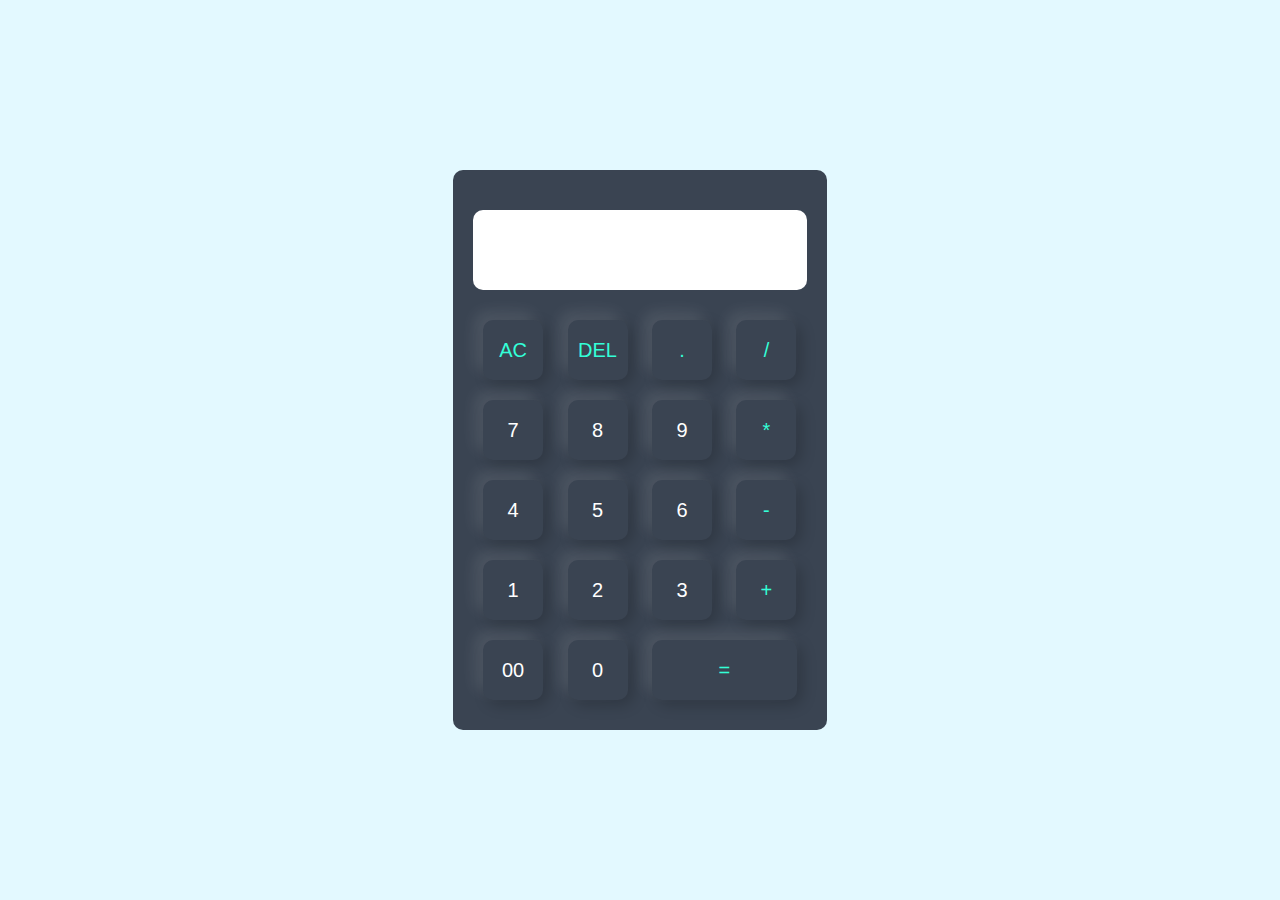
==== public/index.html @ b16de459 "first commit" ====
<!DOCTYPE html>
<html lang="en">
<head>
    <meta charset="UTF-8">
    <meta name="viewport" content="width=device-width, initial-scale=1.0">
    <title>Calculator</title>
    <link rel="stylesheet" href="calc.css">
</head>
<body>
    <div class="container">
        <div class="calculater">
            <form>
                <div class="display">
                    <input type="text" name="display">
                </div>
                <div>
                    <input type="button" value="AC" onclick="display.value =' '" class="operator">
                    <input type="button" value="DEL" onclick="display.value = display.value.toString().slice(0, -1)" class="operator">
                    <input type="button" value="." onclick="display.value +='.'" class="operator">
                    <input type="button" value="/" onclick="display.value +='/'" class="operator">
                </div>
                <div>
                    <input type="button" value="7" onclick="display.value +='7'">
                    <input type="button" value="8" onclick="display.value +='8'">
                    <input type="button" value="9" onclick="display.value +='9'">
                    <input type="button" value="*" onclick="display.value +='*'" class="operator">
                </div>
                <div>
                    <input type="button" value="4" onclick="display.value +='4'">
                    <input type="button" value="5" onclick="display.value +='5'">
                    <input type="button" value="6" onclick="display.value +='6'">
                    <input type="button" value="-" onclick="display.value +='-'" class="operator">
                </div>
                <div>
                    <input type="button" value="1" onclick="display.value +='1'">
                    <input type="button" value="2" onclick="display.value +='2'">
                    <input type="button" value="3" onclick="display.value +='3'">
                    <input type="button" value="+" onclick="display.value +='+'" class="operator">
                </div>
                <div>
                    <input type="button" value="00" onclick="display.value +='00'">
                    <input type="button" value="0" onclick="display.value +='0'">
                    <input type="button" value="=" onclick="display.value =eval(display.value)" class="equal operator">
                </div>
            </form>
        </div>
    </div>
</body> 
</html>
---- public/calc.css ----
*{
    margin: 0;
    padding: 0;
    font-family: 'poppins',sans-serif;
    box-sizing: border-box;
}
.container{
    width: 100%;
    height: 100vh;
    background: #e3f9ff;
    display: flex;
    align-items: center;
    justify-content: center;
}
.calculater{
    background: #3a4452;
    padding: 20px;
    border-radius: 10px;
}
.calculater form input{
    border: 0;
    outline: 0;
    width: 60px;
    height: 60px;
    border-radius: 10px;
    box-shadow: -8px -8px 15px rgba(255, 255, 255, 0.1),5px 5px 15px rgba(0, 0, 0, 0.2);
    background: transparent;
    font-size: 20px;
    color: #fff;
    cursor: pointer;
    margin: 10px;
}
form .display{
    display: flex;
    justify-content: flex-end;
    margin: 20px 0;
    border-radius: 10px;
    background-color: white;
}
form .display input{
    text-align: right;
    flex: 1;
    color: black;
    font-size: 45px;
    box-shadow: none;
}
form input.equal{
    width: 145px;
}
form input.operator{
    color: #33ffd8;
}
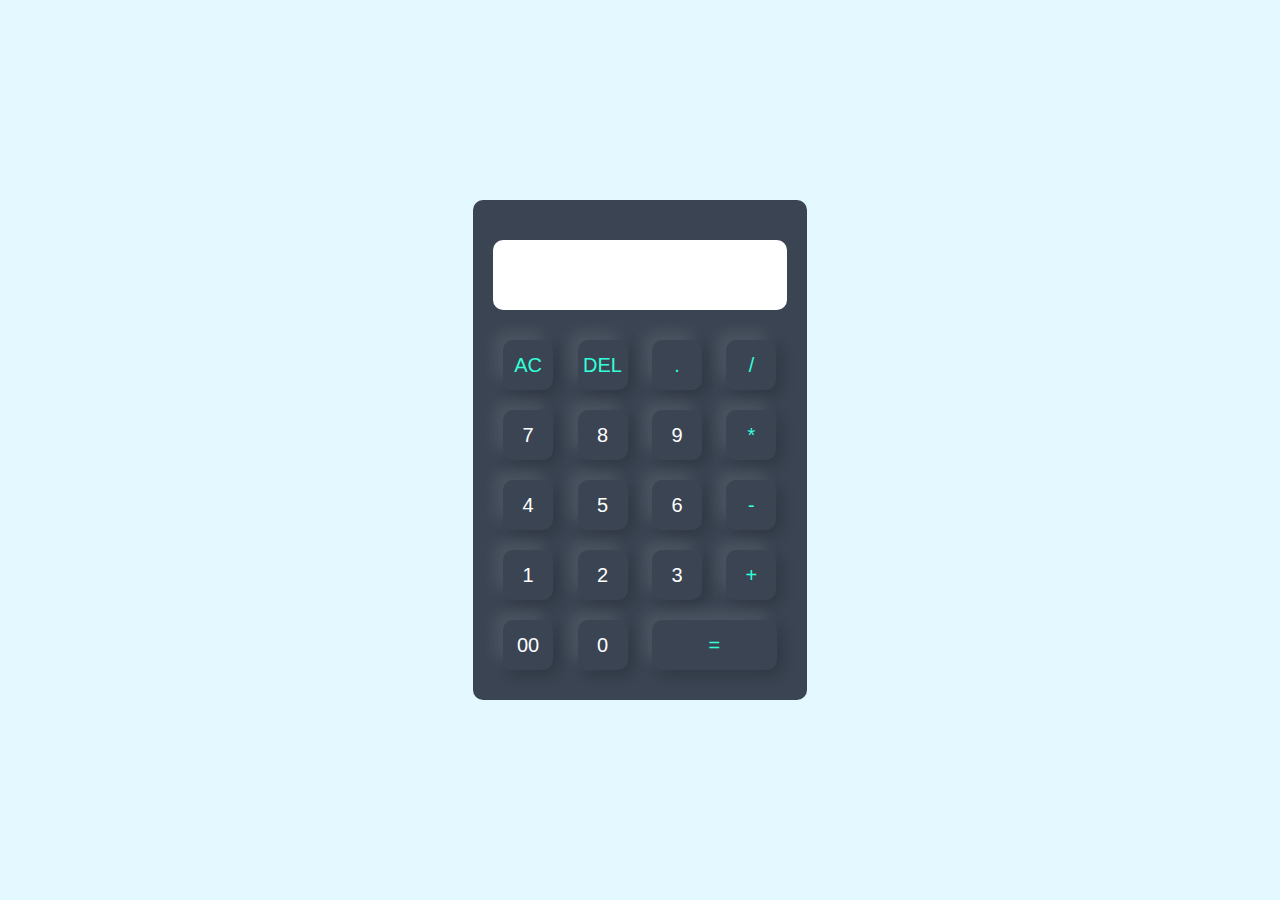
==== commit 0e26b2fa: "Updated project with new changes" ====
--- a/public/index.html
+++ b/public/index.html
@@ -4,7 +4,7 @@
     <meta charset="UTF-8">
     <meta name="viewport" content="width=device-width, initial-scale=1.0">
     <title>Calculator</title>
-    <link rel="stylesheet" href="calc.css">
+    <link rel="stylesheet" href="style.css">
 </head>
 <body>
     <div class="container">
@@ -13,6 +13,7 @@
                 <div class="display">
                     <input type="text" name="display">
                 </div>
+                <div class="buttons">
                 <div>
                     <input type="button" value="AC" onclick="display.value =' '" class="operator">
                     <input type="button" value="DEL" onclick="display.value = display.value.toString().slice(0, -1)" class="operator">
@@ -42,6 +43,7 @@
                     <input type="button" value="0" onclick="display.value +='0'">
                     <input type="button" value="=" onclick="display.value =eval(display.value)" class="equal operator">
                 </div>
+                </div>
             </form>
         </div>
     </div>
--- a/public/style.css
+++ b/public/style.css
@@ -0,0 +1,78 @@
+*{
+    margin: 0;
+    padding: 0;
+    font-family: 'poppins',sans-serif;
+    box-sizing: border-box;
+}
+.container{
+    width: 100%;
+    height: 100vh;
+    background: #e3f9ff;
+    display: flex;
+    align-items: center;
+    justify-content: center;
+}
+.calculater{
+    background: #3a4452;
+    padding: 20px;
+    border-radius: 10px;
+}
+.calculater form input{
+    border: 0;
+    outline: 0;
+    width: 50px;
+    height: 50px;
+    border-radius: 10px;
+    box-shadow: -8px -8px 15px rgba(255, 255, 255, 0.1),5px 5px 15px rgba(0, 0, 0, 0.2);
+    background: transparent;
+    font-size: 20px;
+    color: #fff;
+    cursor: pointer;
+    margin: 10px;
+}
+form .display{
+    display: flex;
+    justify-content: flex-end;
+    margin: 20px 0;
+    border-radius: 10px;
+    background-color: white;
+}
+ form .display input{
+    text-align: right;
+    flex: 1;
+    color: black;
+    font-size: 45px;
+    box-shadow: none;
+} 
+form input.equal{
+    width: 125px;
+}
+form input.operator{
+    color: #33ffd8;
+}
+@media screen and (max-width: 430px) {
+    .calculater {
+        width: 80%;
+        padding: 15px;
+        gap: 10px;
+    }
+    .calculater form input {
+        width: 40px;
+        height: 40px;
+        font-size: 18px;
+        margin: 5px;
+    }
+    .buttons{
+        display: flex;
+        flex-wrap: wrap;
+        justify-content: center;
+    }
+    form .display input {
+        font-size: 30px;
+        width: 100%;
+    }
+
+    form input.equal {
+        width: 95px;
+    }
+}
